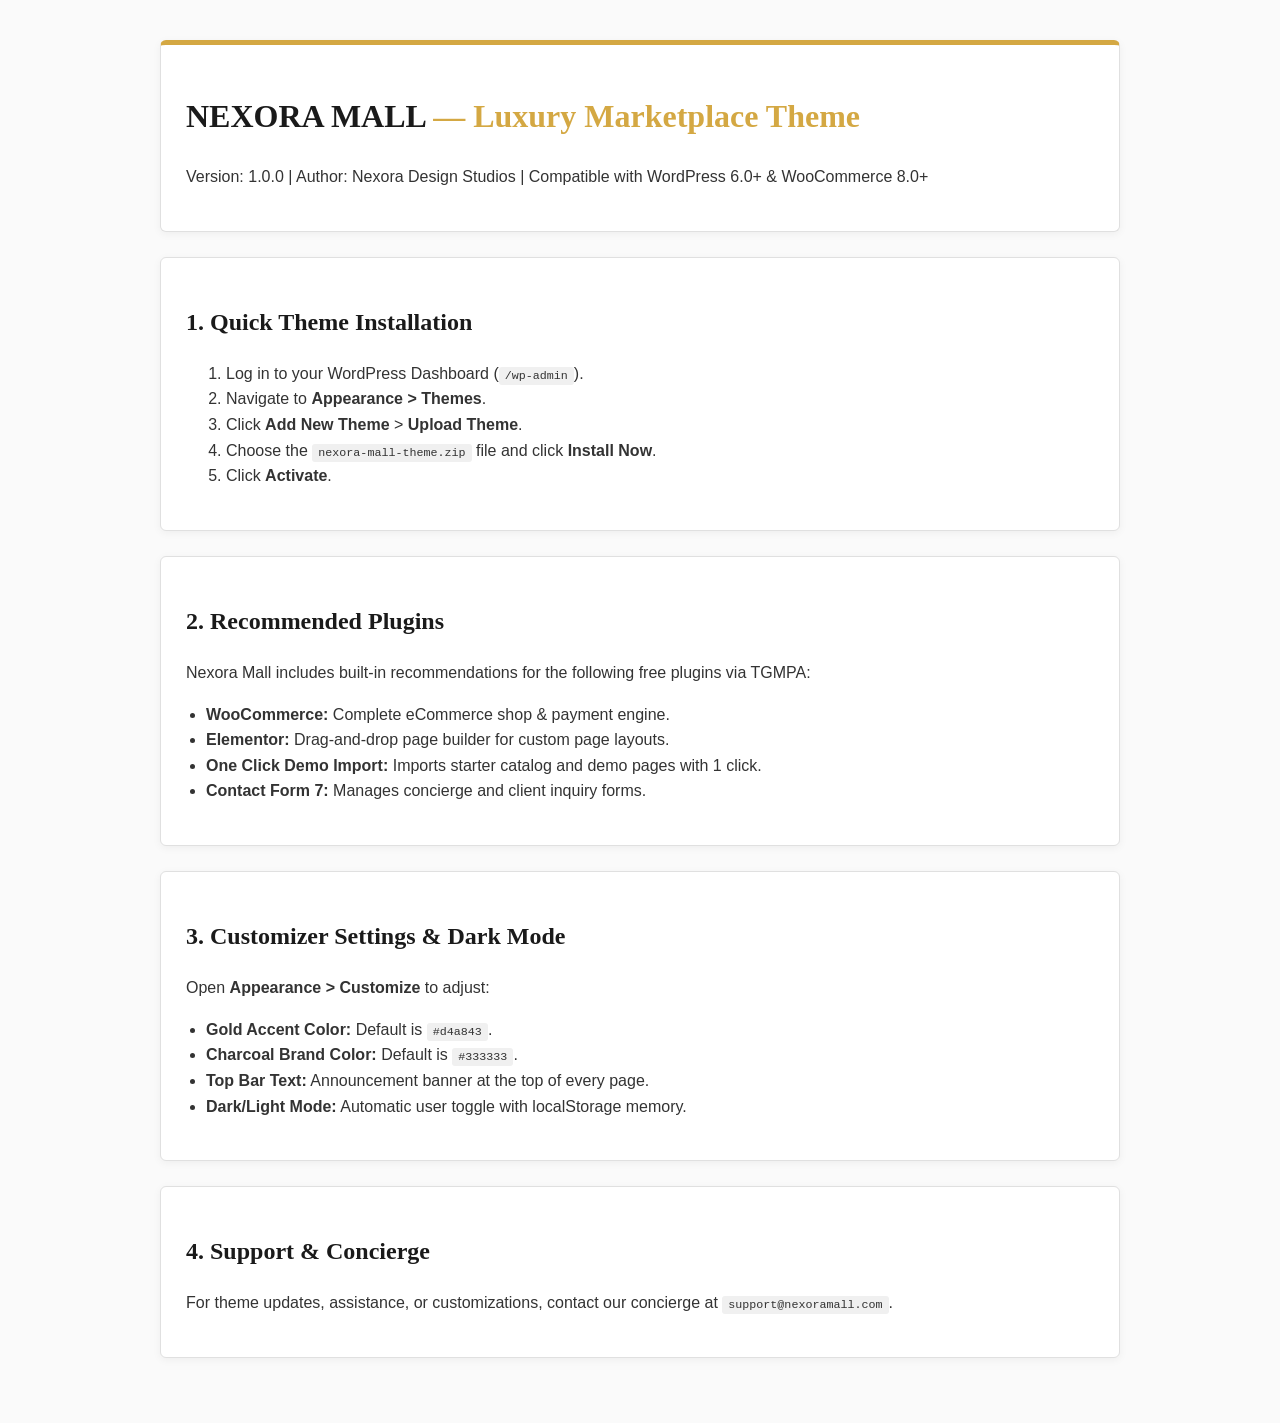
==== nexora-theme/DOCUMENTATION/index.html @ ddc4738c "Sync nexora-theme/DOCUMENTATION/index.html" ====
<!DOCTYPE html>
<html lang="en">
<head>
  <meta charset="UTF-8">
  <title>NEXORA MALL — Theme Documentation & Setup Guide</title>
  <style>
    body { font-family: 'Segoe UI', Tahoma, Geneva, Verdana, sans-serif; line-height: 1.6; max-width: 960px; margin: 0 auto; padding: 40px 20px; color: #333; background: #fafafa; }
    h1, h2, h3 { color: #1a1a1a; font-family: Georgia, serif; }
    .gold { color: #d4a843; font-weight: bold; }
    .card { background: #fff; padding: 25px; border: 1px solid #e0e0e0; border-radius: 6px; margin-bottom: 25px; box-shadow: 0 2px 8px rgba(0,0,0,0.05); }
    code { background: #f0f0f0; padding: 2px 6px; border-radius: 3px; font-size: 0.9em; }
    pre { background: #1e1e1e; color: #e0e0e0; padding: 15px; border-radius: 4px; overflow-x: auto; }
    ul { padding-left: 20px; }
  </style>
</head>
<body>
  <div class="card" style="border-top: 5px solid #d4a843;">
    <h1>NEXORA MALL <span class="gold">— Luxury Marketplace Theme</span></h1>
    <p>Version: 1.0.0 | Author: Nexora Design Studios | Compatible with WordPress 6.0+ & WooCommerce 8.0+</p>
  </div>

  <div class="card">
    <h2>1. Quick Theme Installation</h2>
    <ol>
      <li>Log in to your WordPress Dashboard (<code>/wp-admin</code>).</li>
      <li>Navigate to <strong>Appearance &gt; Themes</strong>.</li>
      <li>Click <strong>Add New Theme</strong> &gt; <strong>Upload Theme</strong>.</li>
      <li>Choose the <code>nexora-mall-theme.zip</code> file and click <strong>Install Now</strong>.</li>
      <li>Click <strong>Activate</strong>.</li>
    </ol>
  </div>

  <div class="card">
    <h2>2. Recommended Plugins</h2>
    <p>Nexora Mall includes built-in recommendations for the following free plugins via TGMPA:</p>
    <ul>
      <li><strong>WooCommerce:</strong> Complete eCommerce shop & payment engine.</li>
      <li><strong>Elementor:</strong> Drag-and-drop page builder for custom page layouts.</li>
      <li><strong>One Click Demo Import:</strong> Imports starter catalog and demo pages with 1 click.</li>
      <li><strong>Contact Form 7:</strong> Manages concierge and client inquiry forms.</li>
    </ul>
  </div>

  <div class="card">
    <h2>3. Customizer Settings & Dark Mode</h2>
    <p>Open <strong>Appearance &gt; Customize</strong> to adjust:</p>
    <ul>
      <li><strong>Gold Accent Color:</strong> Default is <code>#d4a843</code>.</li>
      <li><strong>Charcoal Brand Color:</strong> Default is <code>#333333</code>.</li>
      <li><strong>Top Bar Text:</strong> Announcement banner at the top of every page.</li>
      <li><strong>Dark/Light Mode:</strong> Automatic user toggle with localStorage memory.</li>
    </ul>
  </div>

  <div class="card">
    <h2>4. Support & Concierge</h2>
    <p>For theme updates, assistance, or customizations, contact our concierge at <code>support@nexoramall.com</code>.</p>
  </div>
</body>
</html>
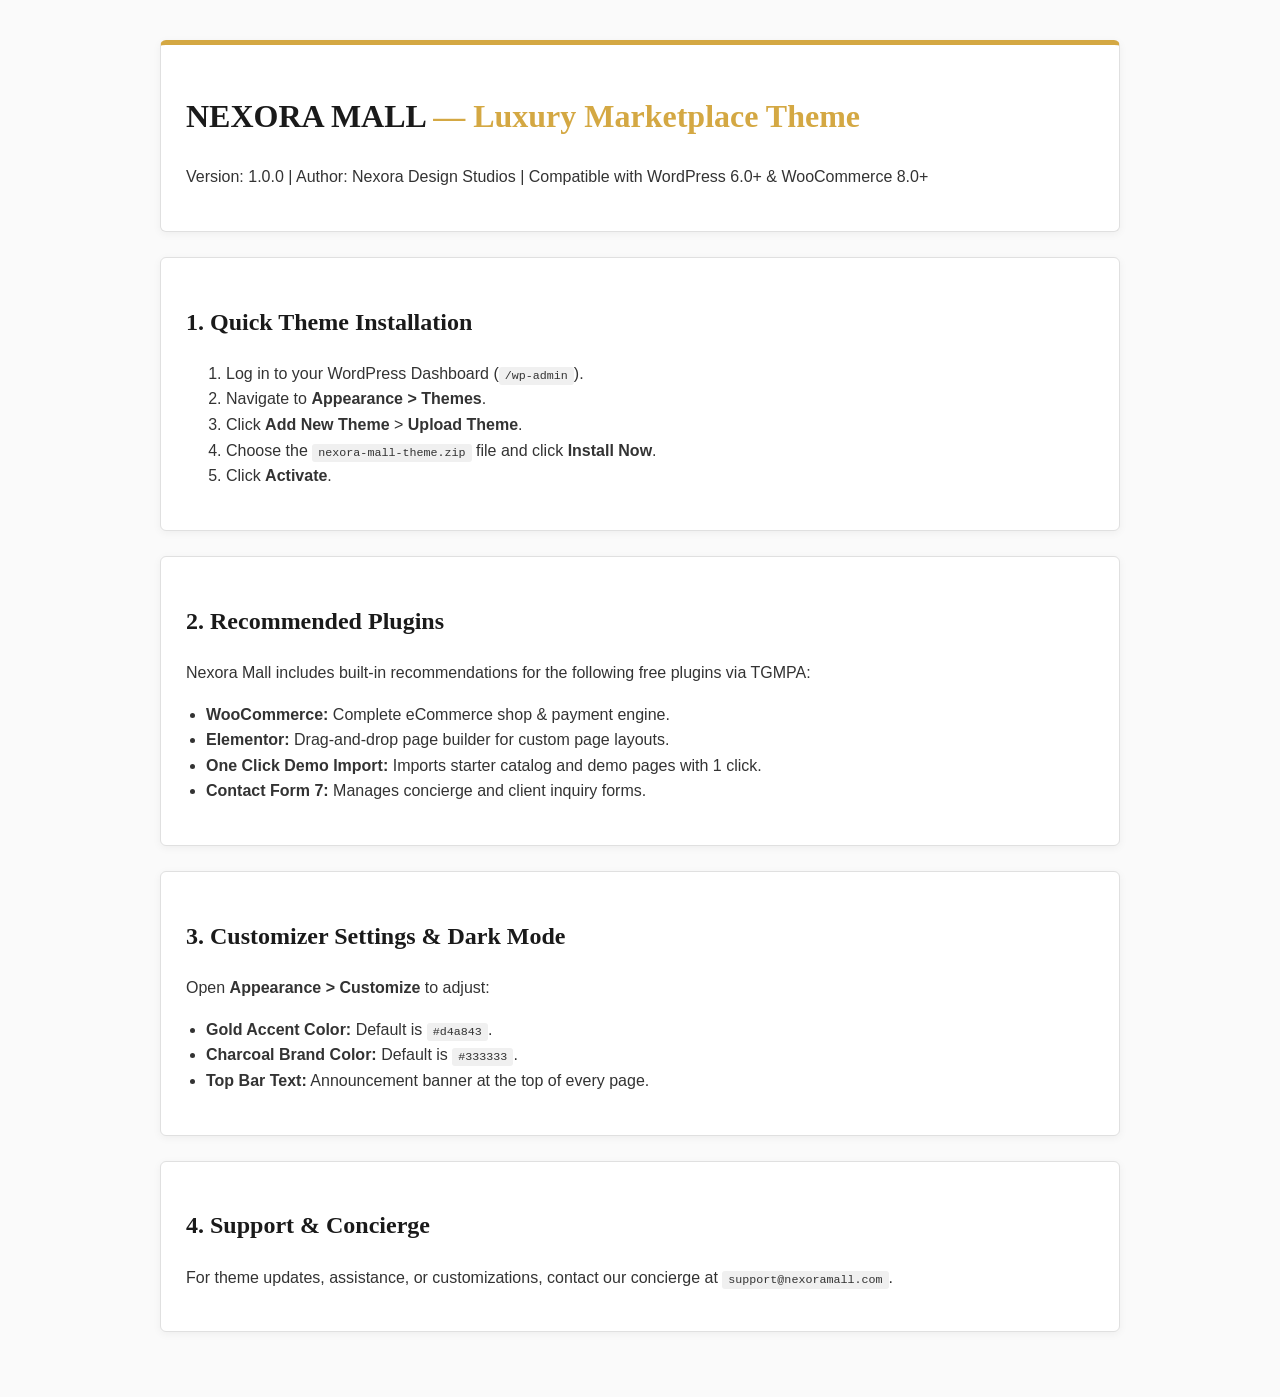
==== commit bd17c8e4: "Remove dark mode toggle in nexora-theme/DOCUMENTATION/index.html" ====
--- a/nexora-theme/DOCUMENTATION/index.html
+++ b/nexora-theme/DOCUMENTATION/index.html
@@ -48,7 +48,7 @@
       <li><strong>Gold Accent Color:</strong> Default is <code>#d4a843</code>.</li>
       <li><strong>Charcoal Brand Color:</strong> Default is <code>#333333</code>.</li>
       <li><strong>Top Bar Text:</strong> Announcement banner at the top of every page.</li>
-      <li><strong>Dark/Light Mode:</strong> Automatic user toggle with localStorage memory.</li>
+      
     </ul>
   </div>
 
